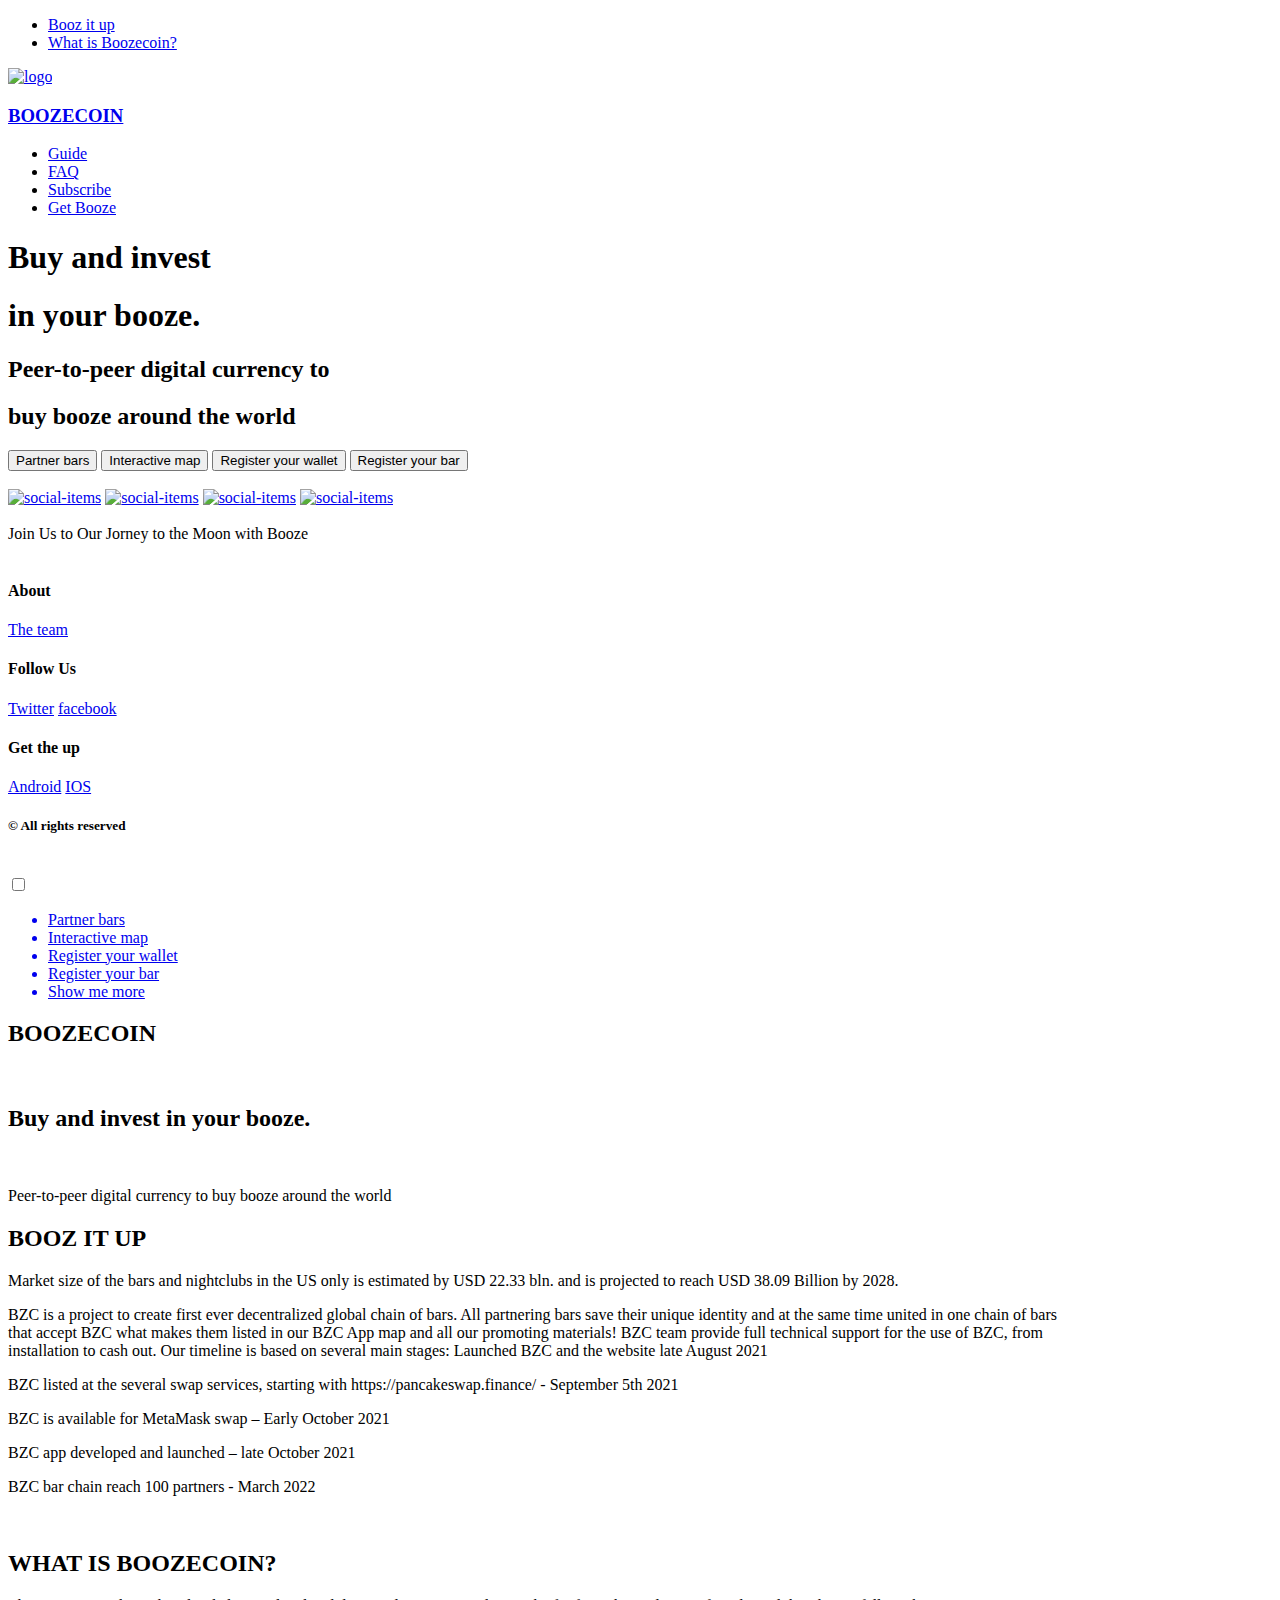
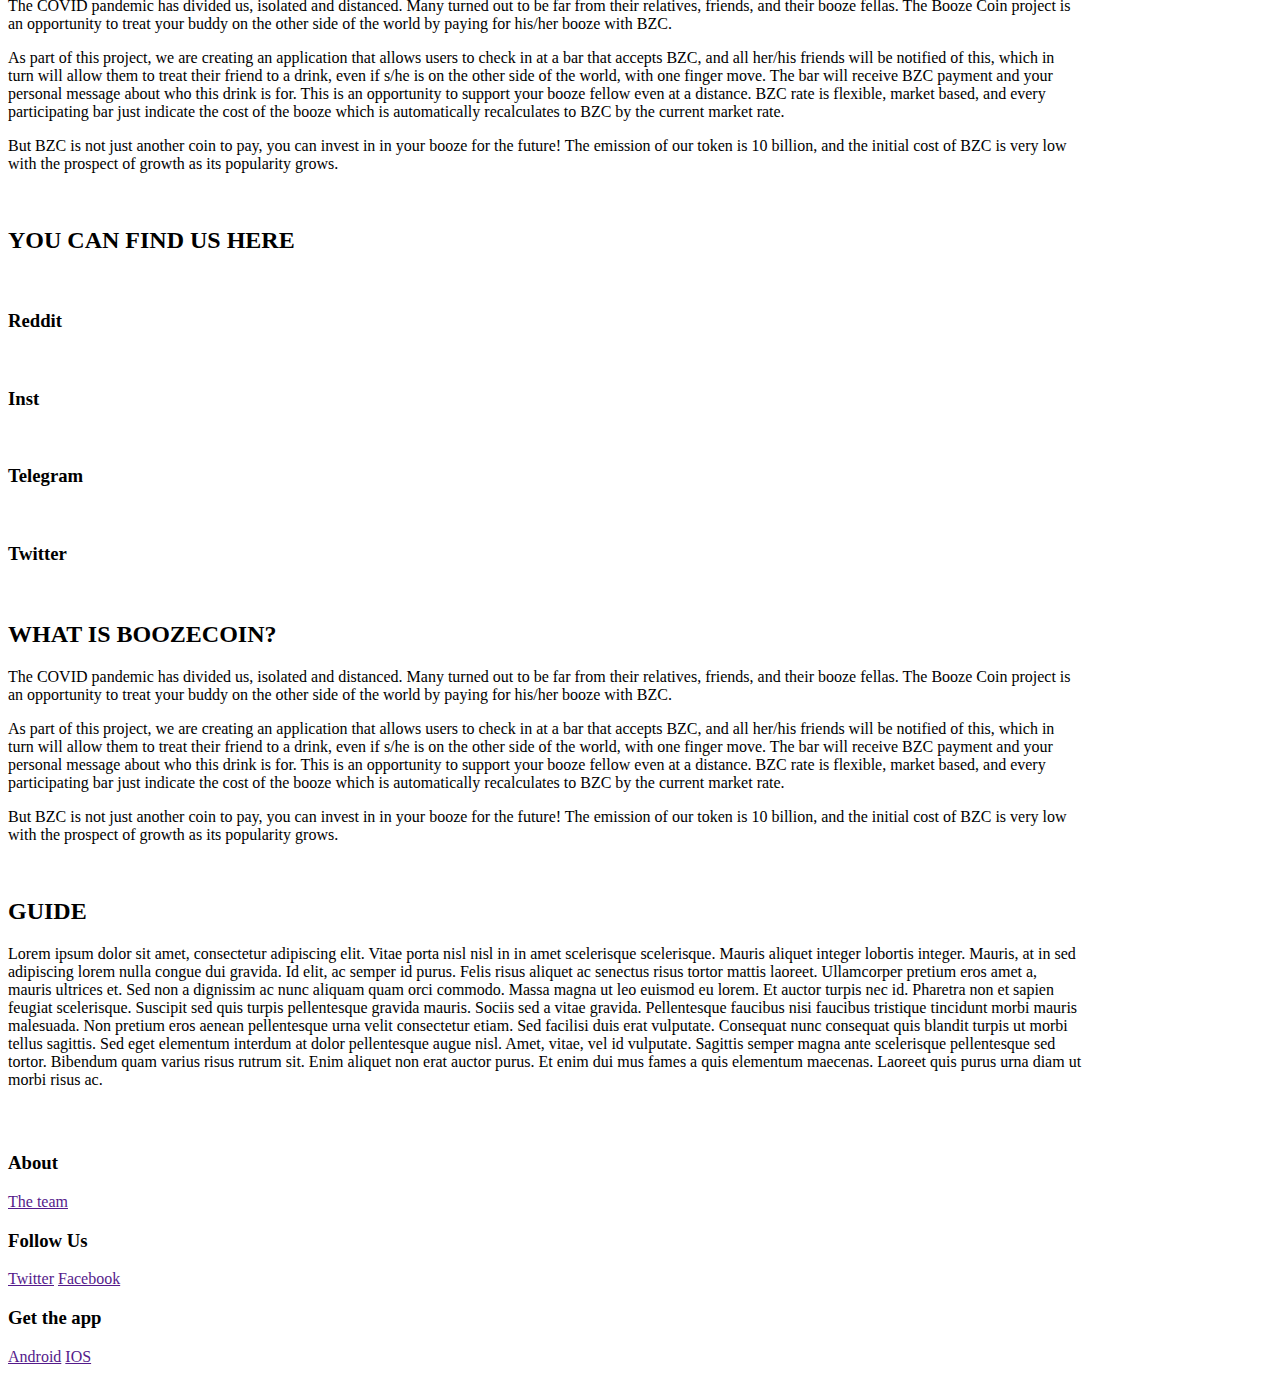
==== index.html @ 2bdb59c8 "Update index.html" ====
<!DOCTYPE html>
<html lang="en">
<head>
    <meta charset="UTF-8">
    <meta http-equiv="X-UA-Compatible" content="IE=edge">
    <meta name="viewport" content="width=device-width, initial-scale=1.0">
    <title>Boozecoin</title>
    <link rel="stylesheet" href="style.css">
    <link rel="stylesheet" href="mobile.css">
</head>
<body>
    <div class="desktop">
        <div class="background-line">
        <header class="desctop-header">
            <nav class="header__nav">
                <ul class="header__first-btns">
                    <li class="booz-it-up"><a class="header__link" href="booz-it-up.html">Booz it up</a></li>
                    <li><a class="header__link" href="What-is-Boozecoin.html">What is Boozecoin?</a></li>
                </ul>
                <a href="#">
                    <div class="header__title">
                        <img src="header-logo.png" alt="logo" class="header__logo">
                        <h3 class="text-logo">BOOZECOIN</h3>
                    </div>
                </a>
                <ul class="header__last-btns">
                    <li><a class="header__link" href="guide.html">Guide</a></li>
                    <li><a class="header__link" href="FAQ.html">FAQ</a></li>
                    <li><a class="header__btn-border" href="#">Subscribe</a></li>
                    <li><a class="header__btn-border" href="#">Get Booze</a></li>
                </ul>
            </nav>
        </header>
        <main class="desktop-main">
            <div class="wrapper-main">
                <div class="wrapper-img-text">
                    <div class="main-content">
                        <div class="wrapper-text">
                            <div class="main__title">
                                <h1 class="title-text">Buy and invest</h1>
                                <h1 class="title-text">in your booze.</h1>
                            </div>
                            <div class="main__subtitle">
                                <h2 class="subtitle-text">Peer-to-peer digital currency to</h2>
                                <h2 class="subtitle-text">buy booze around the world</h2>
                            </div>
                            <div class="main__wrapper">
                                <button class="main__button">Partner bars</button>
                                <button class="main__button">Interactive map</button>
                                <button class="main__button">Register your wallet</button>
                                <button class="main__button">Register your bar</button>
                            </div>
                        </div>
                        <div class="wrapper-img-main">
                            <div class="border">
                                <img src="background.png" alt="" class="background">
                            </div>
                        <div class="aside">
                            <a href="#"><img class="aside__items" src="twitter.svg" alt="social-items"></a>
                            <a href="#"><img class="aside__items" src="telegram.svg" alt="social-items" class="facebook"></a>
                            <a href="#"><img class="aside__items" src="social.svg" alt="social-items"></a>
                            <a href="#"><img class="aside__items" src="whatsapp.svg" alt="social-items"></a>
                        </div>
                        </div>
                    </div>
                </div>
            </div>

            <div class="main__item">
                <img class="cosmonaut" src="cosmonaut.png" alt="">
                <div class="main__text">Join Us to Our Jorney to the Moon with Booze</div>
            </div>
        </main>
        <div class="line line-height"></div>
        <div class="delimiter"></div>
        </div>
        <footer class="desktop-footer">
            <div class="footer__row-first">
                <img class="footer-cosmonaut" src="cosmonaut-footer.png" alt="">
                <div class="footer-links">
                    <div class="footer-card">
                        <h4 class="footer-title">About</h4>
                        <a class="footer-link" href="#">The team</a>
                    </div>
                    <div class="footer-card">
                        <h4 class="footer-title">Follow Us</h4>
                        <div class="row-footer-link">
                            <a class="footer-link first" href="#">Twitter</a>
                            <a class="footer-link" href="#">facebook</a>
                        </div>
                    </div>
                    <div class="footer-card">
                        <h4 class="footer-title">Get the up</h4>
                        <div class="row-footer-link">
                            <a class="footer-link first" href="#">Android</a>
                            <a class="footer-link" href="#">IOS</a>
                        </div>
                    </div>
                </div>
            </div>
            <div class="footer__row-second">
                <h5 class="copyright">© All rights reserved</h5>
                <div class="footer-icons">
                    <a href="#"><img class="footer-icon" src="ic1.svg" alt=""></a>
                    <a href="#"><img class="footer-icon" src="ic2.svg" alt=""></a>
                    <a href="#"><img class="footer-icon" src="ic3.svg" alt=""></a>
                    <a href="#"><img class="footer-icon" src="ic4.svg" alt=""></a>
                </div>
            </div>
        </footer>
    </div>

     <!-- MOBILE SITE  -->
    <div class="mobile">
        <header class="mobile-header">
            <nav role="navigation">
                <div id="menuToggle">
                  <!--
                  A fake / hidden checkbox is used as click reciever,
                  so you can use the :checked selector on it.
                  -->
                  <input type="checkbox" />
                  
                  <!--
                  Some spans to act as a hamburger.
                  
                  They are acting like a real hamburger,
                  not that McDonalds stuff.
                  -->
                  <span></span>
                  <span></span>
                  <span></span>
                  
                  <!--
                  Too bad the menu has to be inside of the button
                  but hey, it's pure CSS magic.
                  -->
                  <ul id="menu">
                    <a href="#"><li>Partner bars</li></a>
                    <a href="#"><li>Interactive map</li></a>
                    <a href="#"><li>Register your wallet</li></a>
                    <a href="#"><li>Register your bar</li></a>
                    <a href="https://erikterwan.com/" target="_blank"><li>Show me more</li></a>
                  </ul>
                </div>
              </nav>
            <h2 class="header-text__mobile">BOOZECOIN</h2>
            <div class="wrapper-header-logo_mobile">
                <img class="header-logo__mobile" src="header-logo.png" alt="">
            </div>
        </header>
        <main class="main-mobile">
            <div>
            <div style="display: flex; height: 86px;">
                <div class="wrapper-title-main-text_mobile">
                <h2 class="main-title-text_mobile">Buy and invest in your booze.</h2>
                </div>
                <div class="wrapper-icon-main_mobile">
                <img class="main-icon_mobile" src="header-logo.png" alt="">
                </div>
            </div>
            <p class="main-text_mobile">Peer-to-peer digital currency to buy booze around the world</p>
            </div>
        </main>
        <section class="section-text_mobile">
            <div style="width: 85%;">
            <h2 class="title-section__mobile">BOOZ IT UP</h2>

            <p class="text-section__mobile">
                Market size of the bars and nightclubs in the US only is estimated by USD 22.33 bln.  and is projected to reach USD 38.09 Billion by 2028.
            </p>
            <p class="text-section__mobile">
                BZC is a project to create first ever decentralized global chain of bars. All partnering bars save their unique identity and at the same time united in one chain of bars that accept BZC what makes them listed in our BZC App map and all our promoting materials! BZC team provide full technical support for the use of BZC, from installation to cash out. Our timeline is based on several main stages: Launched BZC and the website late August 2021
            </p>
            <p class="text-section__mobile">
                BZC listed at the several swap services, starting with https://pancakeswap.finance/ - September 5th 2021
            </p>
            <p class="text-section__mobile">
                BZC is available for MetaMask swap – Early October 2021
            </p>
            <p class="text-section__mobile">
                BZC app developed and launched – late October 2021
            </p>
            <p class="text-section__mobile">
                BZC bar chain reach 100 partners - March 2022
            </p>
            <img class="line-section__mobile" src="LINE-MOBILE.png" alt="">
            <h2 class="title-section__mobile">WHAT IS BOOZECOIN?</h2>
            <p class="text-section__mobile">
                The COVID pandemic has divided us, isolated and distanced. Many turned out to be far from their relatives, friends, and their booze fellas. The Booze Coin project is an opportunity to treat your buddy on the other side of the world by paying for his/her booze with BZC.
            </p>
            <p class="text-section__mobile">
                As part of this project, we are creating an application that allows users to check in at a bar that accepts BZC, and all her/his friends will be notified of this, which in turn will allow them to treat their friend to a drink, even if s/he is on the other side of the world, with one finger move. The bar will receive BZC payment and your personal message about who this drink is for. This is an opportunity to support your booze fellow even at a distance. BZC rate is flexible, market based, and every participating bar just indicate the cost of the booze which is automatically recalculates to BZC by the current market rate.
            </p>
            <p class="text-section__mobile">
                But BZC is not just another coin to pay, you can invest in in your booze for the future! The emission of our token is 10 billion, and the initial cost of BZC is very low with the prospect of growth as its popularity grows.
            </p>
            <img class="section-small-line__mobile" src="line__mobile.png" alt="">
            </div>
        </section>
        <section class="section-social__mobile">
            <h2  class="title-section__mobile">YOU CAN FIND US HERE</h2>
            <div class="wrapper-cards-section__mobile">
                <div class="section-card">
                    <img class="social-item__mobile-1" src="ic-social-mobile1.png" alt="">
                    <h3 class="title-social__mobile">Reddit</h3>
                </div>
                <div class="section-card">
                    <img class="social-item__mobile-2" src="ic-social-mobile2.png" alt="">
                    <h3 class="title-social__mobile">Inst</h3>
                </div>
                <div class="section-card">
                    <img class="social-item__mobile-3" src="ic-social-mobile3.png" alt="">
                    <h3 class="title-social__mobile">Telegram</h3>
                </div>
                <div class="section-card">
                    <img class="social-item__mobile-4" src="ic-social-mobile4.png" alt="">
                    <h3 class="title-social__mobile">Twitter</h3>
                </div>
            </div>
        </section>
        <section class="section-text_mobile" style="margin-bottom: 5%;">
            <div style="width: 85%;">
                <img class="line-section__mobile" src="LINE-MOBILE.png" alt="">
                <h2 class="title-section__mobile">WHAT IS BOOZECOIN?</h2>

                <p class="text-section__mobile">
                    The COVID pandemic has divided us, isolated and distanced. Many turned out to be far from their relatives, friends, and their booze fellas. The Booze Coin project is an opportunity to treat your buddy on the other side of the world by paying for his/her booze with BZC.
                </p>
                <p class="text-section__mobile">
                    As part of this project, we are creating an application that allows users to check in at a bar that accepts BZC, and all her/his friends will be notified of this, which in turn will allow them to treat their friend to a drink, even if s/he is on the other side of the world, with one finger move. The bar will receive BZC payment and your personal message about who this drink is for. This is an opportunity to support your booze fellow even at a distance. BZC rate is flexible, market based, and every participating bar just indicate the cost of the booze which is automatically recalculates to BZC by the current market rate.
                </p>
                <p class="text-section__mobile">
                    But BZC is not just another coin to pay, you can invest in in your booze for the future! The emission of our token is 10 billion, and the initial cost of BZC is very low with the prospect of growth as its popularity grows.
                </p>
                <img class="line-section__mobile" src="LINE-MOBILE.png" alt="">
                <h2 class="title-section__mobile">GUIDE</h2>
                <p class="text-section__mobile">
                    Lorem ipsum dolor sit amet, consectetur adipiscing elit. Vitae porta nisl nisl in in amet scelerisque scelerisque. Mauris aliquet integer lobortis integer. Mauris, at in sed adipiscing lorem nulla congue dui gravida. Id elit, ac semper id purus. Felis risus aliquet ac senectus risus tortor mattis laoreet. Ullamcorper pretium eros amet a, mauris ultrices et. Sed non a dignissim ac nunc aliquam quam orci commodo. Massa magna ut leo euismod eu lorem. Et auctor turpis nec id. Pharetra non et sapien feugiat scelerisque. Suscipit sed quis turpis pellentesque gravida mauris. Sociis sed a vitae gravida. Pellentesque faucibus nisi faucibus tristique tincidunt morbi mauris malesuada. Non pretium eros aenean pellentesque urna velit consectetur etiam. Sed facilisi duis erat vulputate. Consequat nunc consequat quis blandit turpis ut morbi tellus sagittis. Sed eget elementum interdum at dolor pellentesque augue nisl. Amet, vitae, vel id vulputate. Sagittis semper magna ante scelerisque pellentesque sed tortor. Bibendum quam varius risus rutrum sit. Enim aliquet non erat auctor purus. Et enim dui mus fames a quis elementum maecenas. Laoreet quis purus urna diam ut morbi risus ac.
                </p>
            </div>
        </section>
        <footer class="footer-mobile">
            <div class="footer-row__mobile">
                <div class="card-footer__mobile">
                    <h3 class="title-footer__mobile">About</h3>
                    <div class="footer-links__mobile">
                        <a href="" class="footer-link__mobile">The team</a>
                    </div>
                </div>
                <div class="card-footer__mobile">
                    <h3 class="title-footer__mobile">Follow Us</h3>
                    <div class="footer-links__mobile">
                        <a href="" class="footer-link__mobile">Twitter</a>
                        <a href="" class="footer-link__mobile">Facebook</a>
                    </div>
                </div>
                <div class="card-footer__mobile">
                    <h3 class="title-footer__mobile">Get the app</h3>
                    <div class="footer-links__mobile">
                        <a href="" class="footer-link__mobile">Android</a>
                        <a href="" class="footer-link__mobile">IOS</a>
                    </div>
                </div>
            </div>
            <div class="footer-icons__mobile">
                <a href="#"><img src="twiiter-footer-m1.png" alt="" class="footer-icon__mobile"></a>
                <a href="#"><img src="twiiter-footer-m2.png" alt="" class="footer-icon__mobile"></a>
                <a href="#"><img src="twiiter-footer-m3.png" alt="" class="footer-icon__mobile"></a>
                <a href="#"><img src="twiiter-footer-m4.png" alt="" class="footer-icon__mobile"></a>
            </div>
        </footer>
    </div>
</body>
</html>
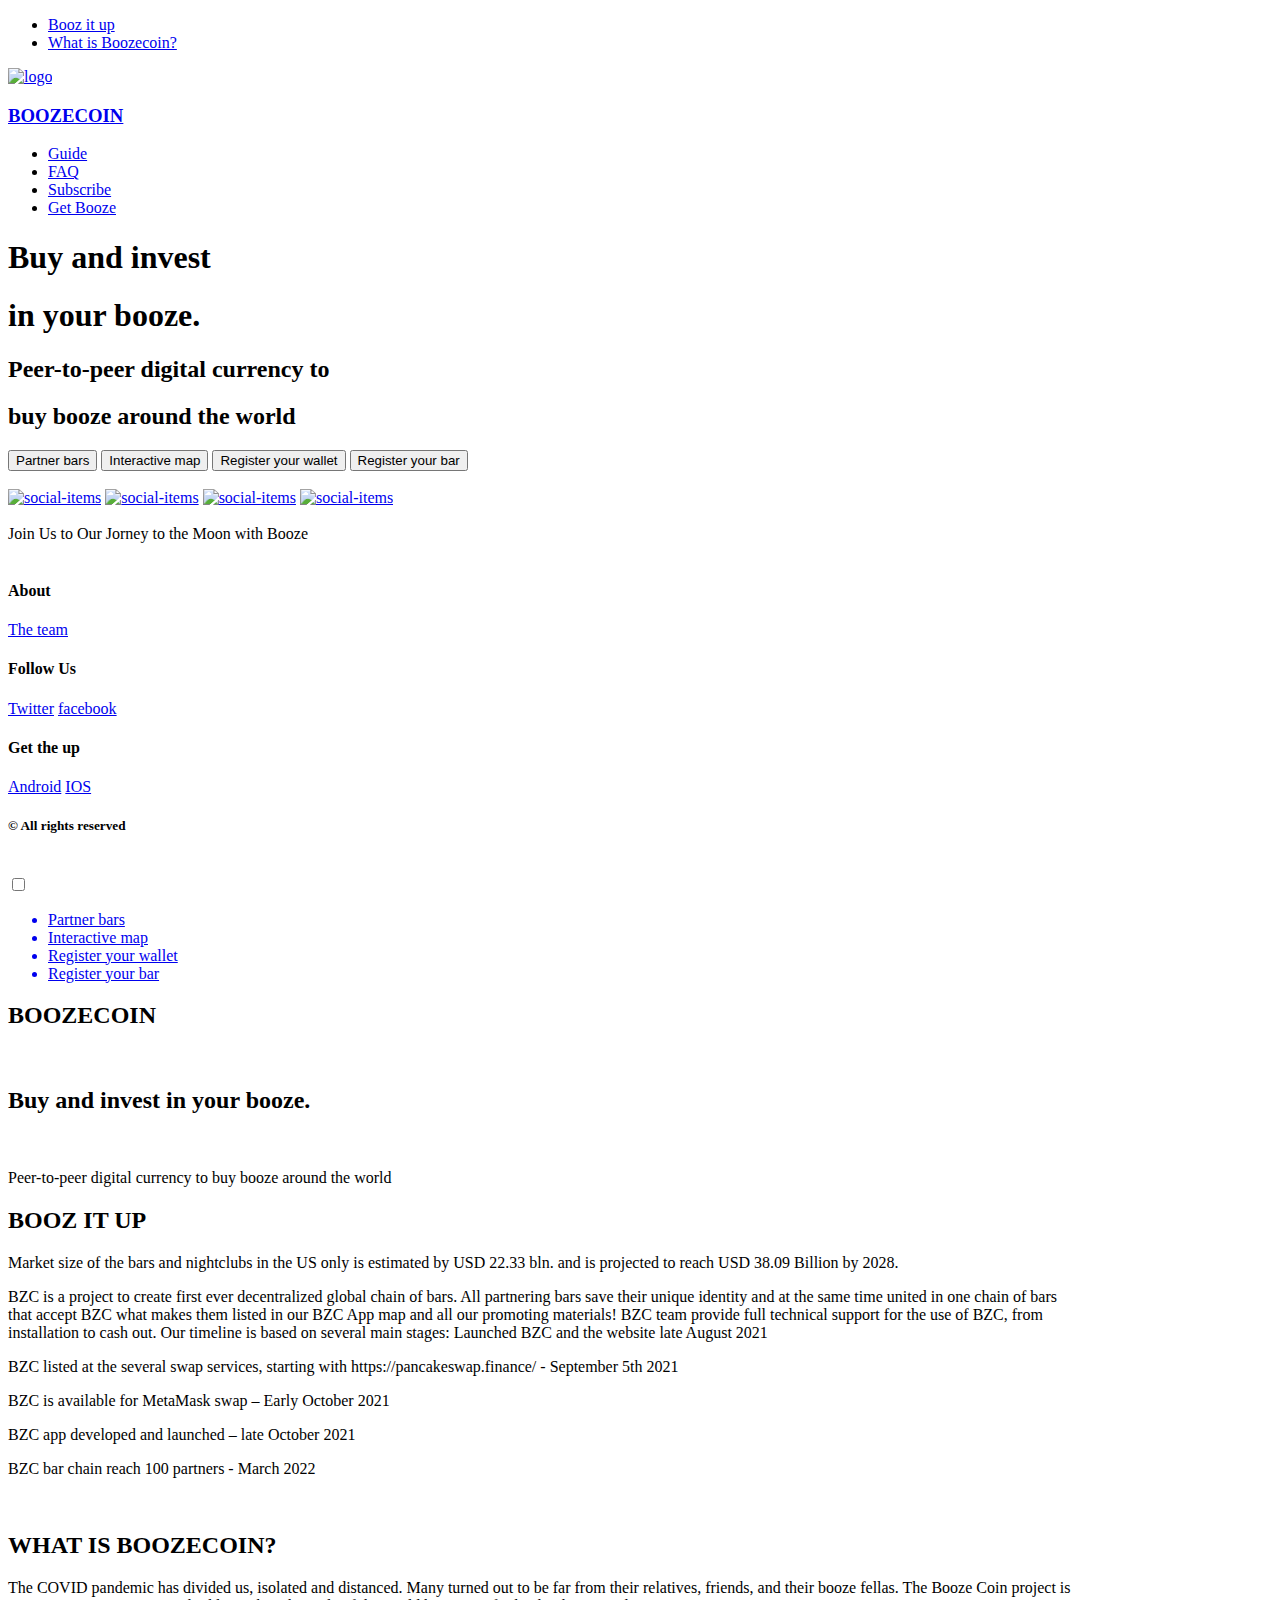
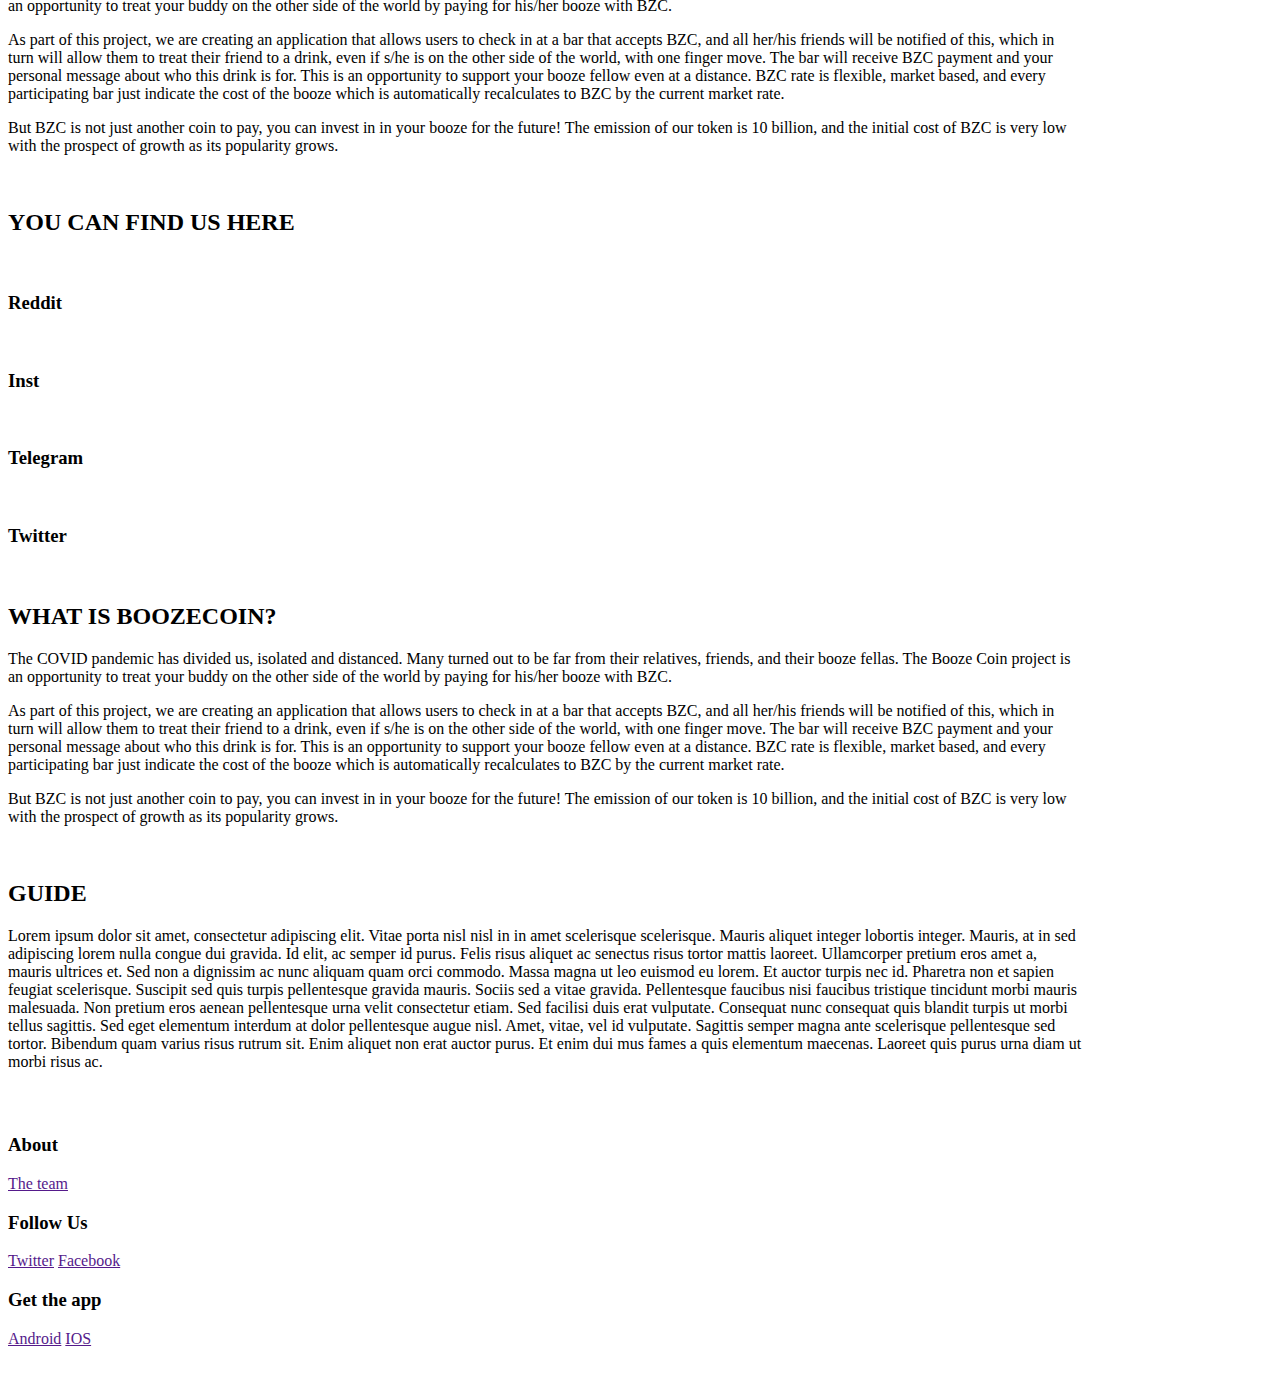
==== commit 0c6d3fb1: "Update index.html" ====
--- a/index.html
+++ b/index.html
@@ -140,13 +140,12 @@
                     <a href="#"><li>Interactive map</li></a>
                     <a href="#"><li>Register your wallet</li></a>
                     <a href="#"><li>Register your bar</li></a>
-                    <a href="https://erikterwan.com/" target="_blank"><li>Show me more</li></a>
                   </ul>
                 </div>
               </nav>
             <h2 class="header-text__mobile">BOOZECOIN</h2>
             <div class="wrapper-header-logo_mobile">
-                <img class="header-logo__mobile" src="header-logo.png" alt="">
+                <img class="header-logo__mobile" src="background.png" alt="">
             </div>
         </header>
         <main class="main-mobile">
@@ -156,7 +155,7 @@
                 <h2 class="main-title-text_mobile">Buy and invest in your booze.</h2>
                 </div>
                 <div class="wrapper-icon-main_mobile">
-                <img class="main-icon_mobile" src="header-logo.png" alt="">
+                <img class="main-icon_mobile" src="background.png" alt="">
                 </div>
             </div>
             <p class="main-text_mobile">Peer-to-peer digital currency to buy booze around the world</p>
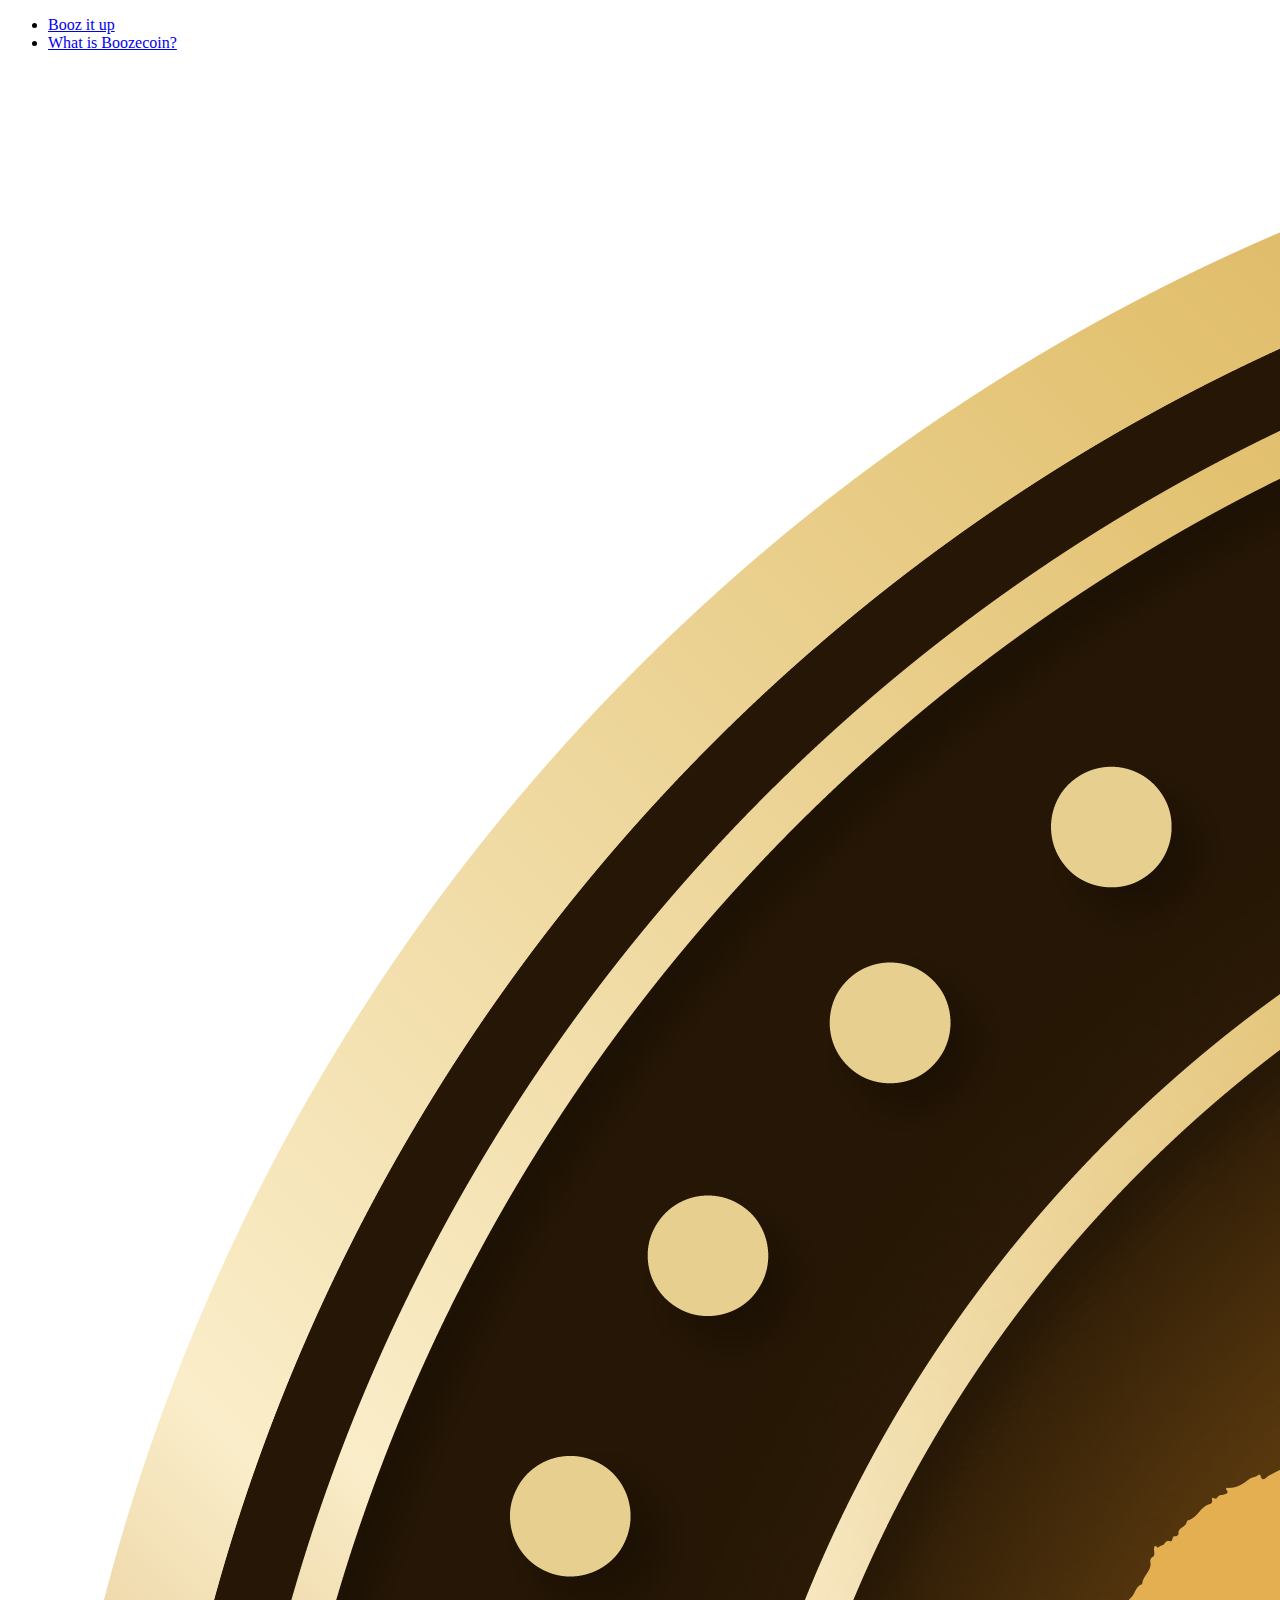
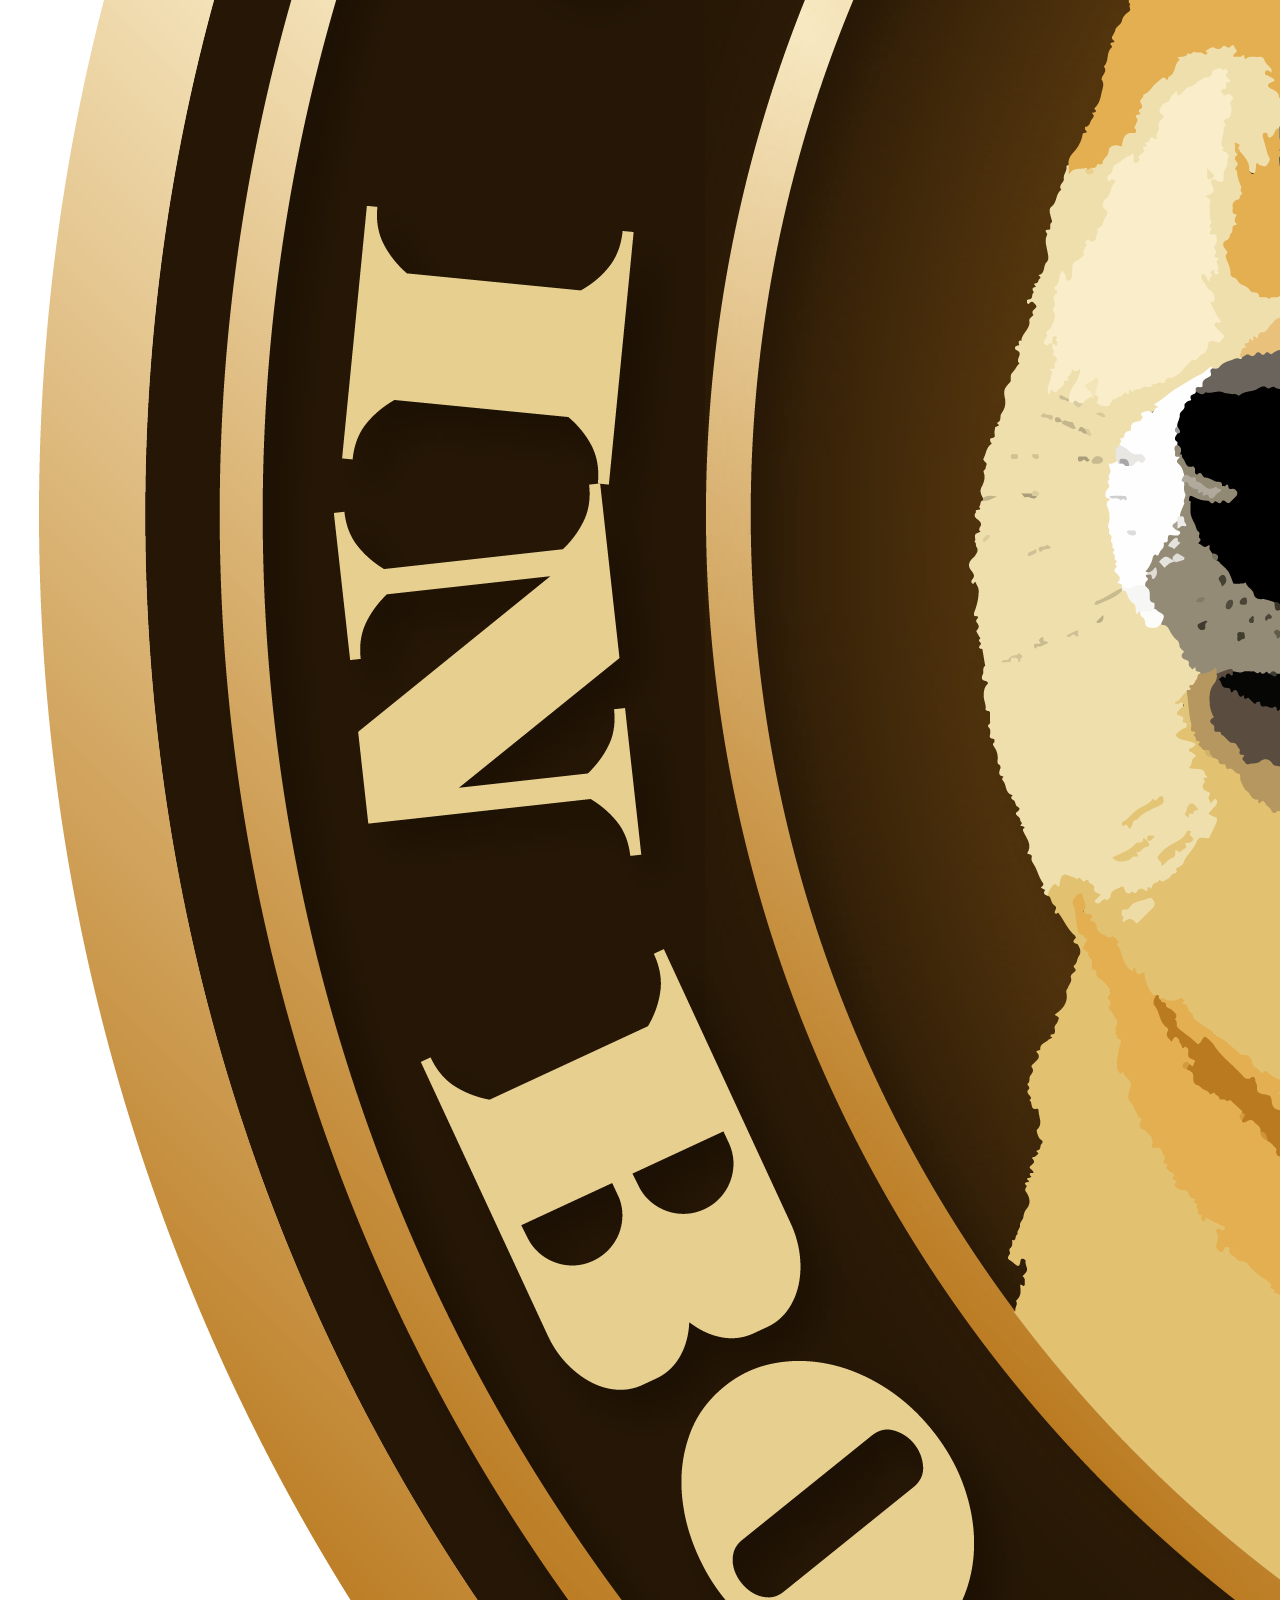
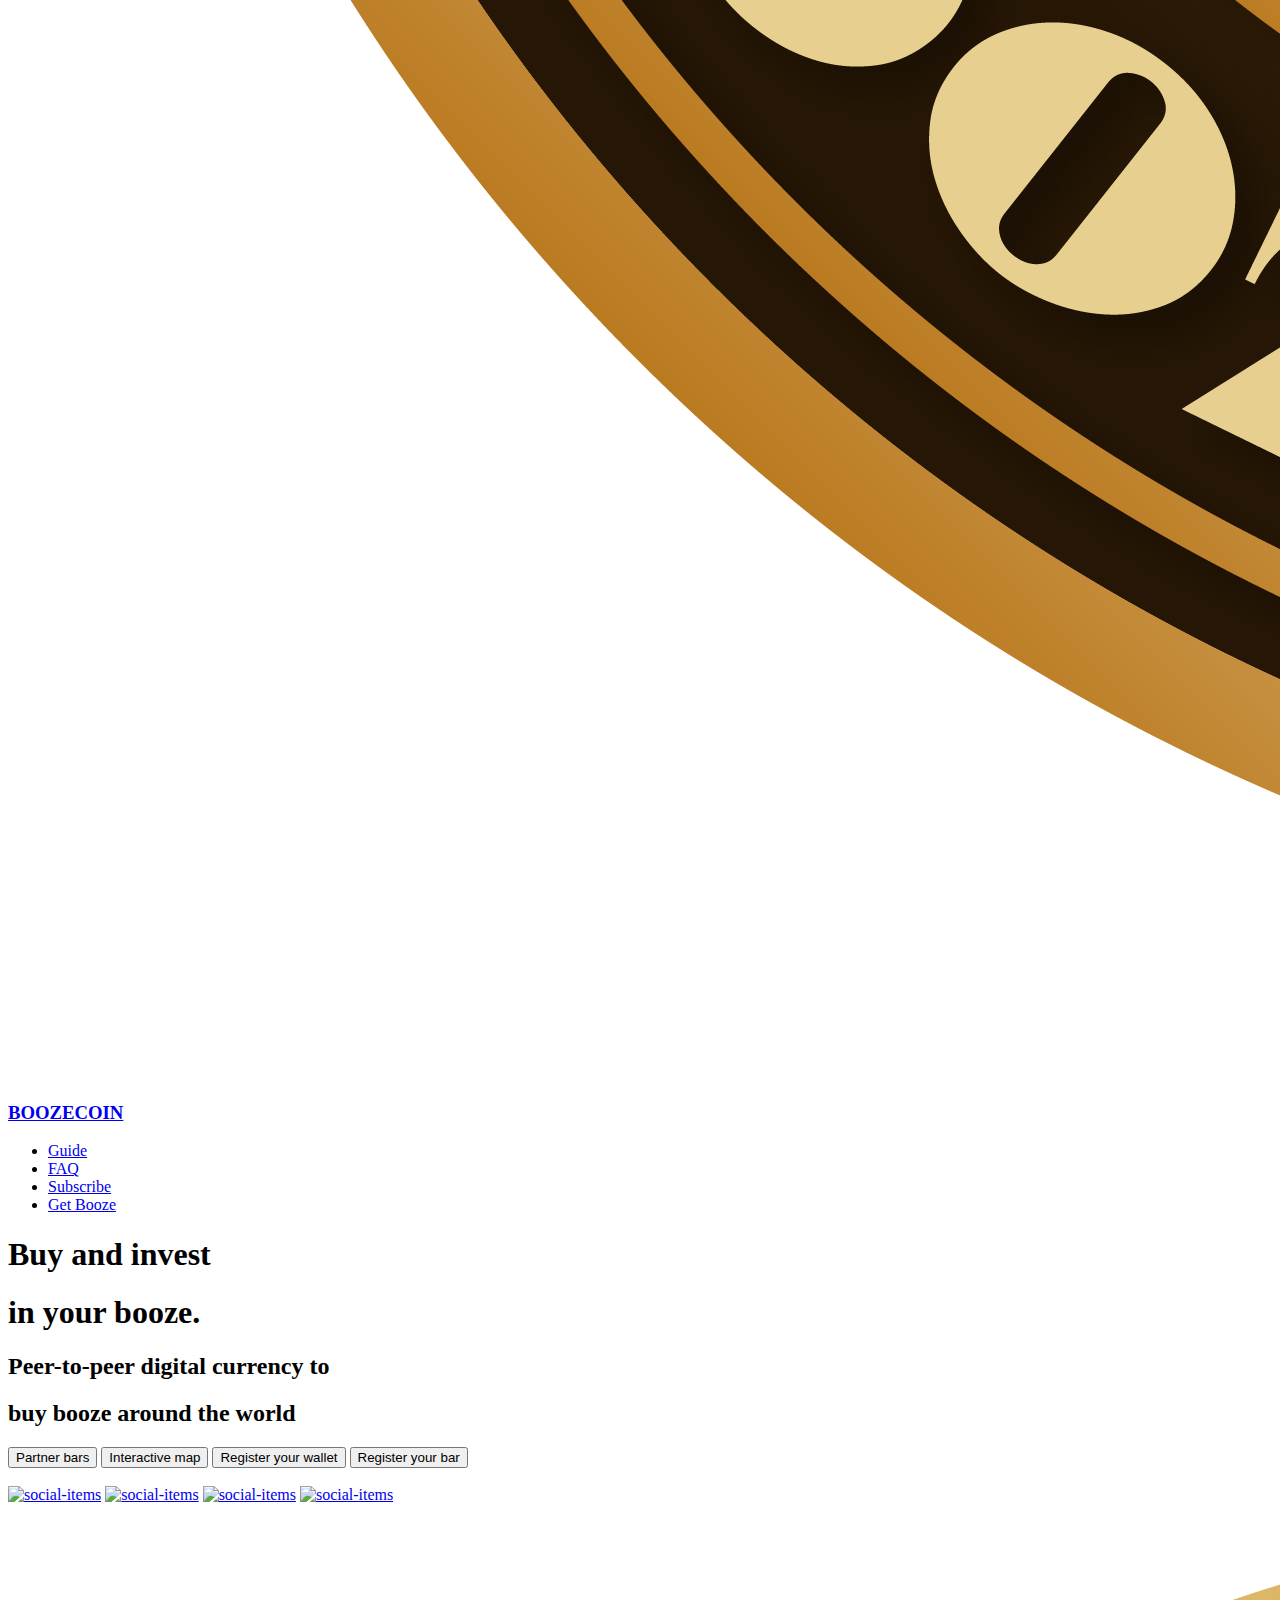
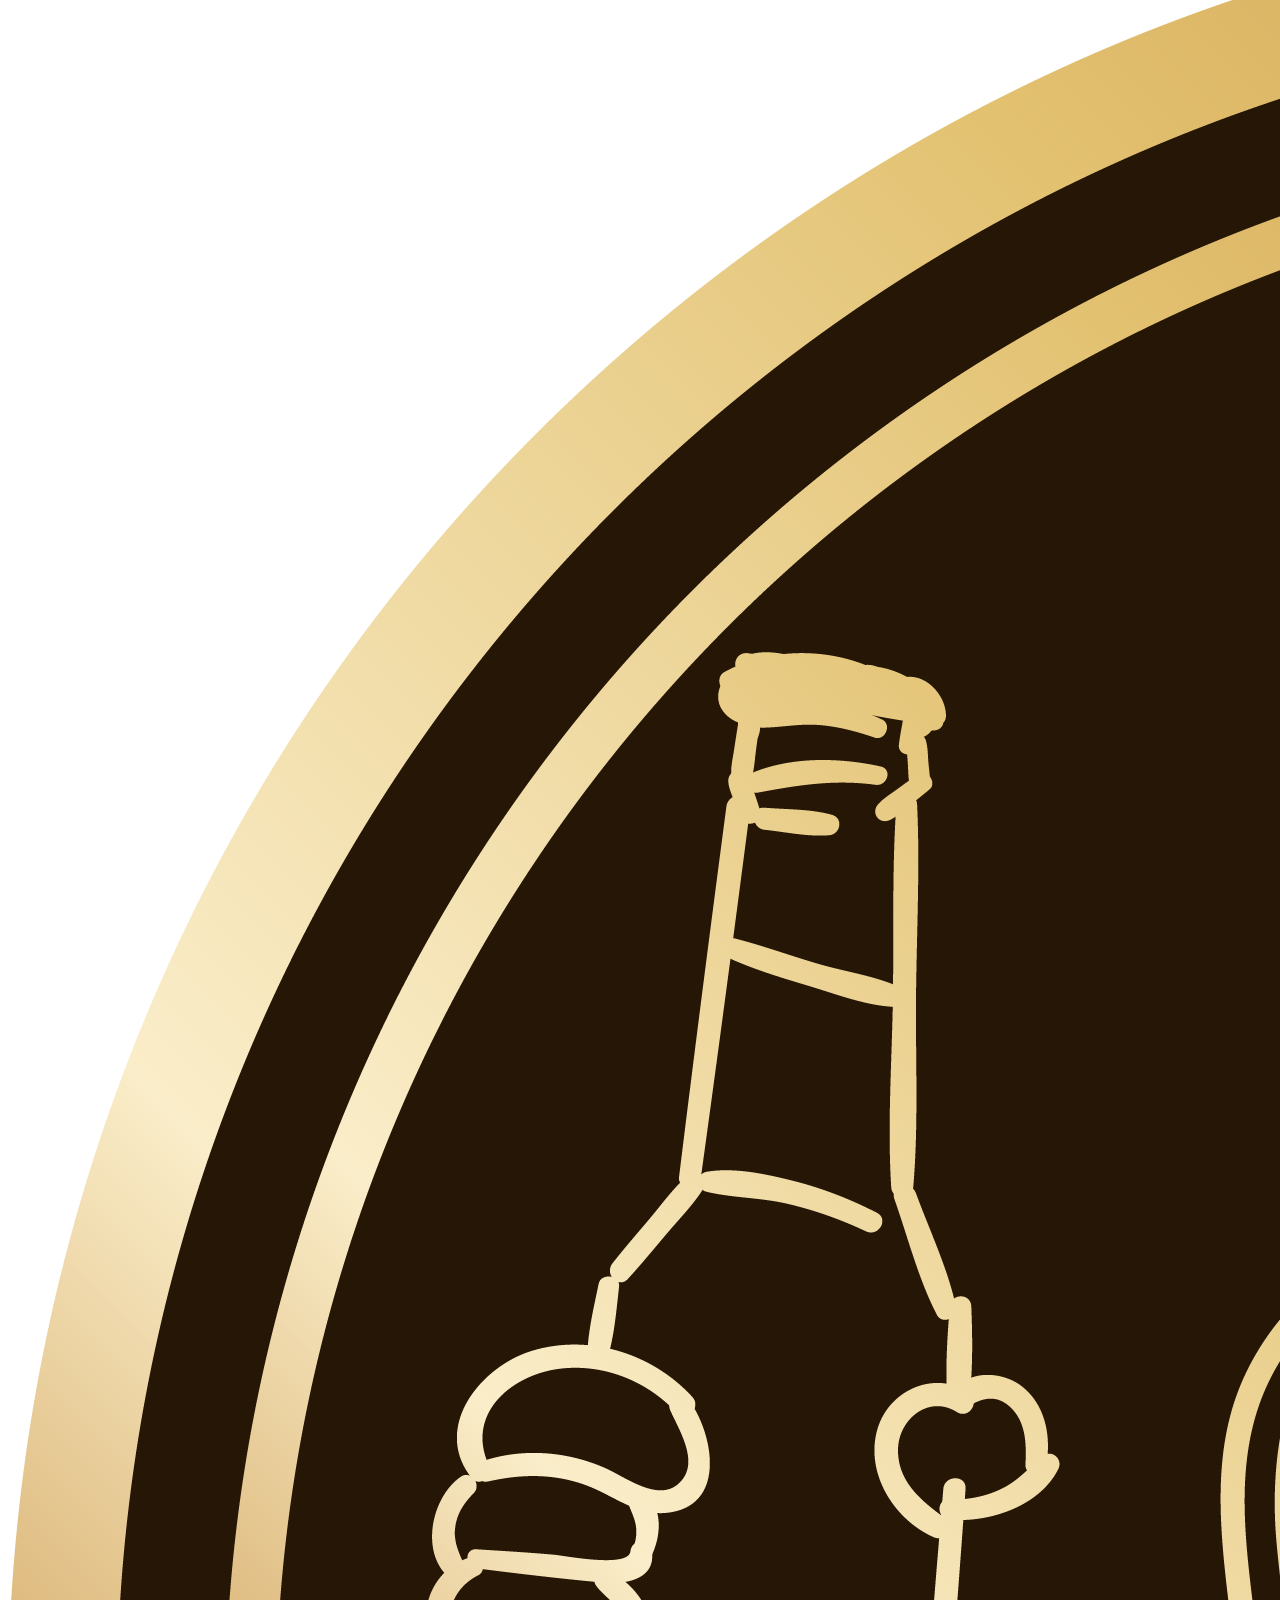
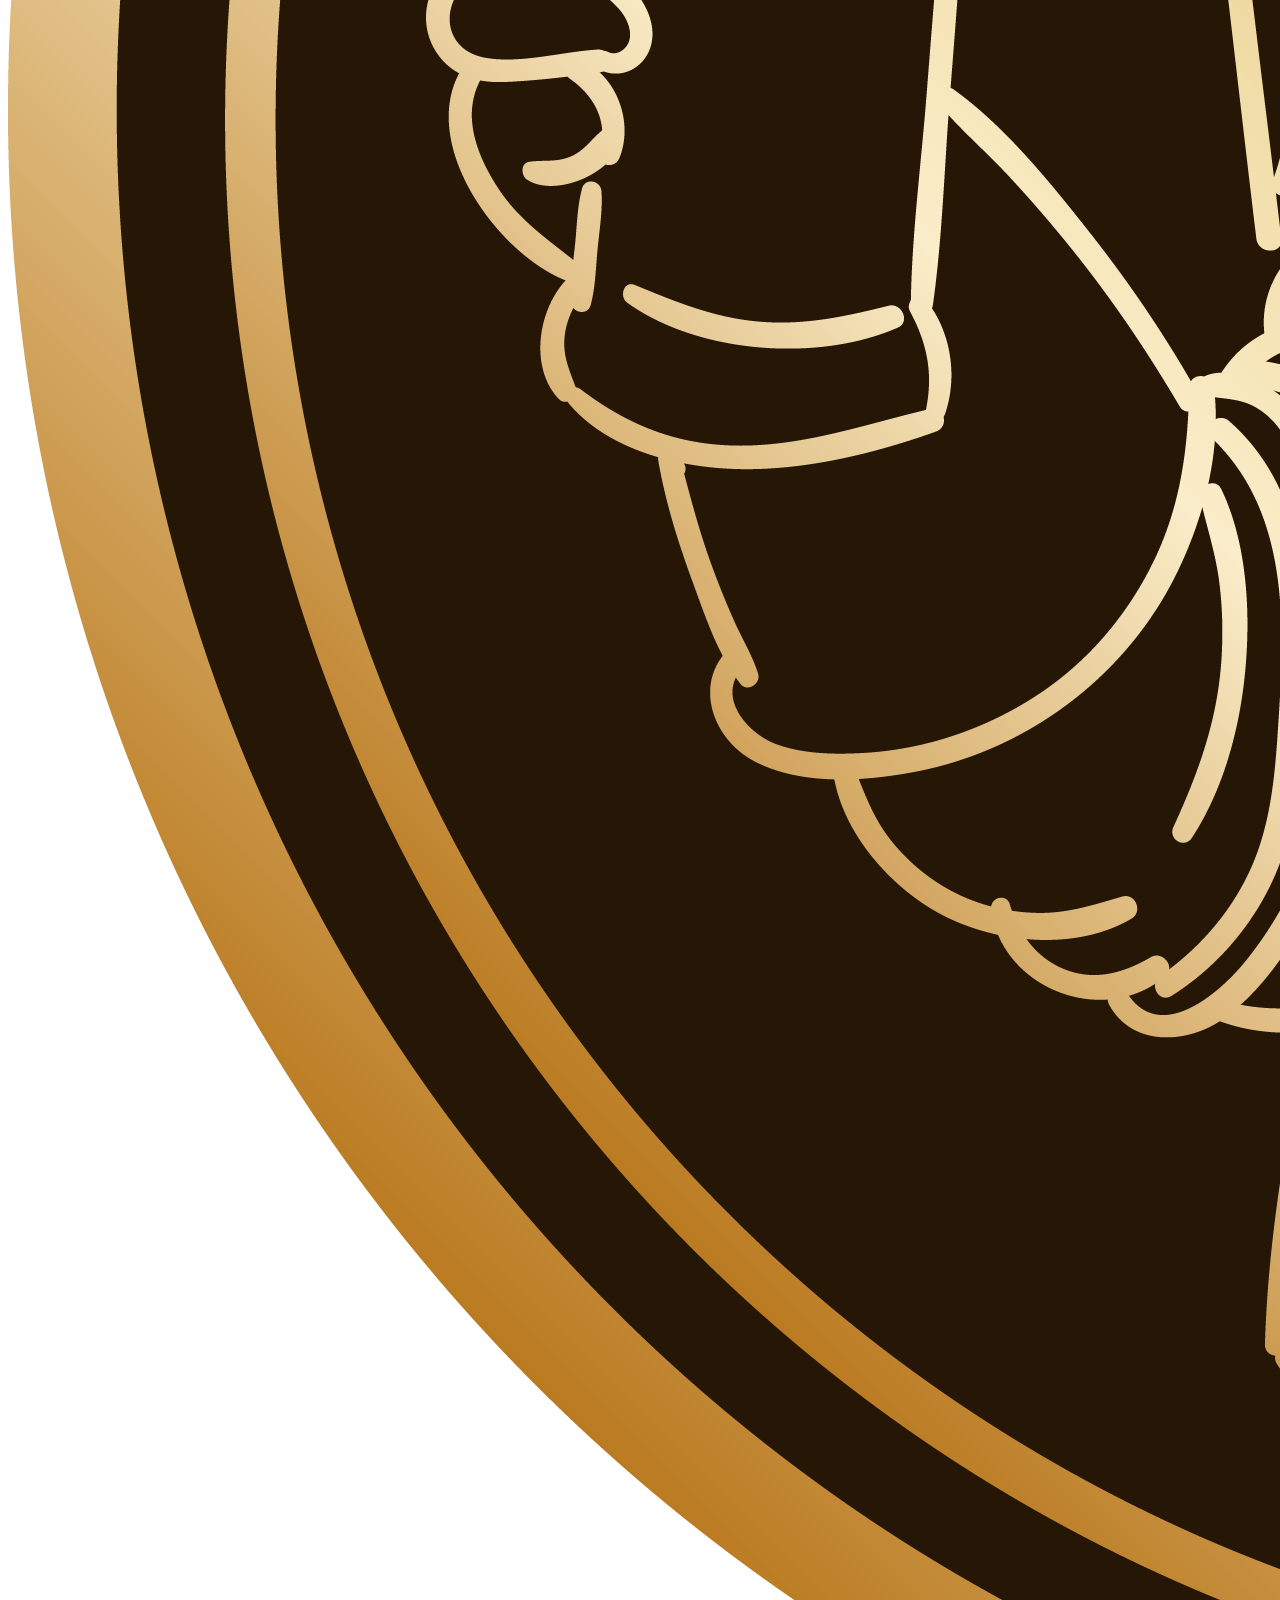
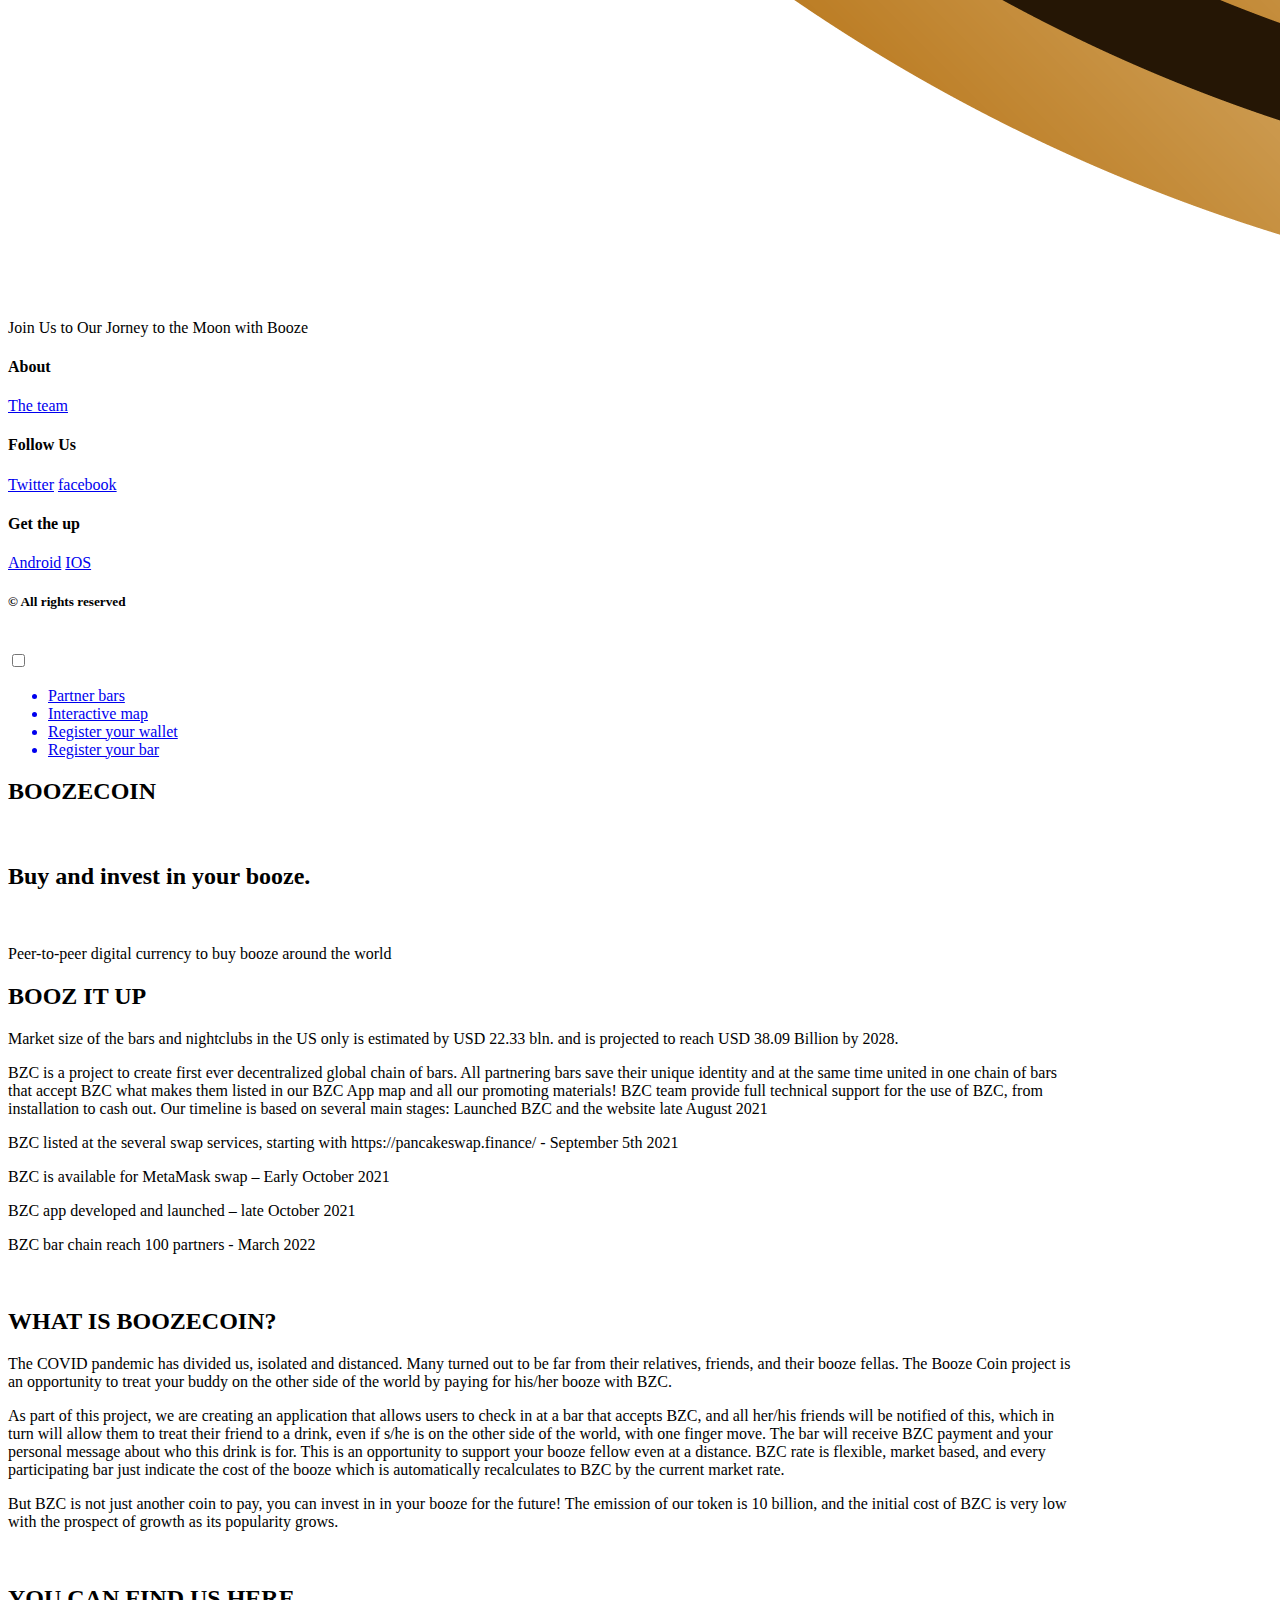
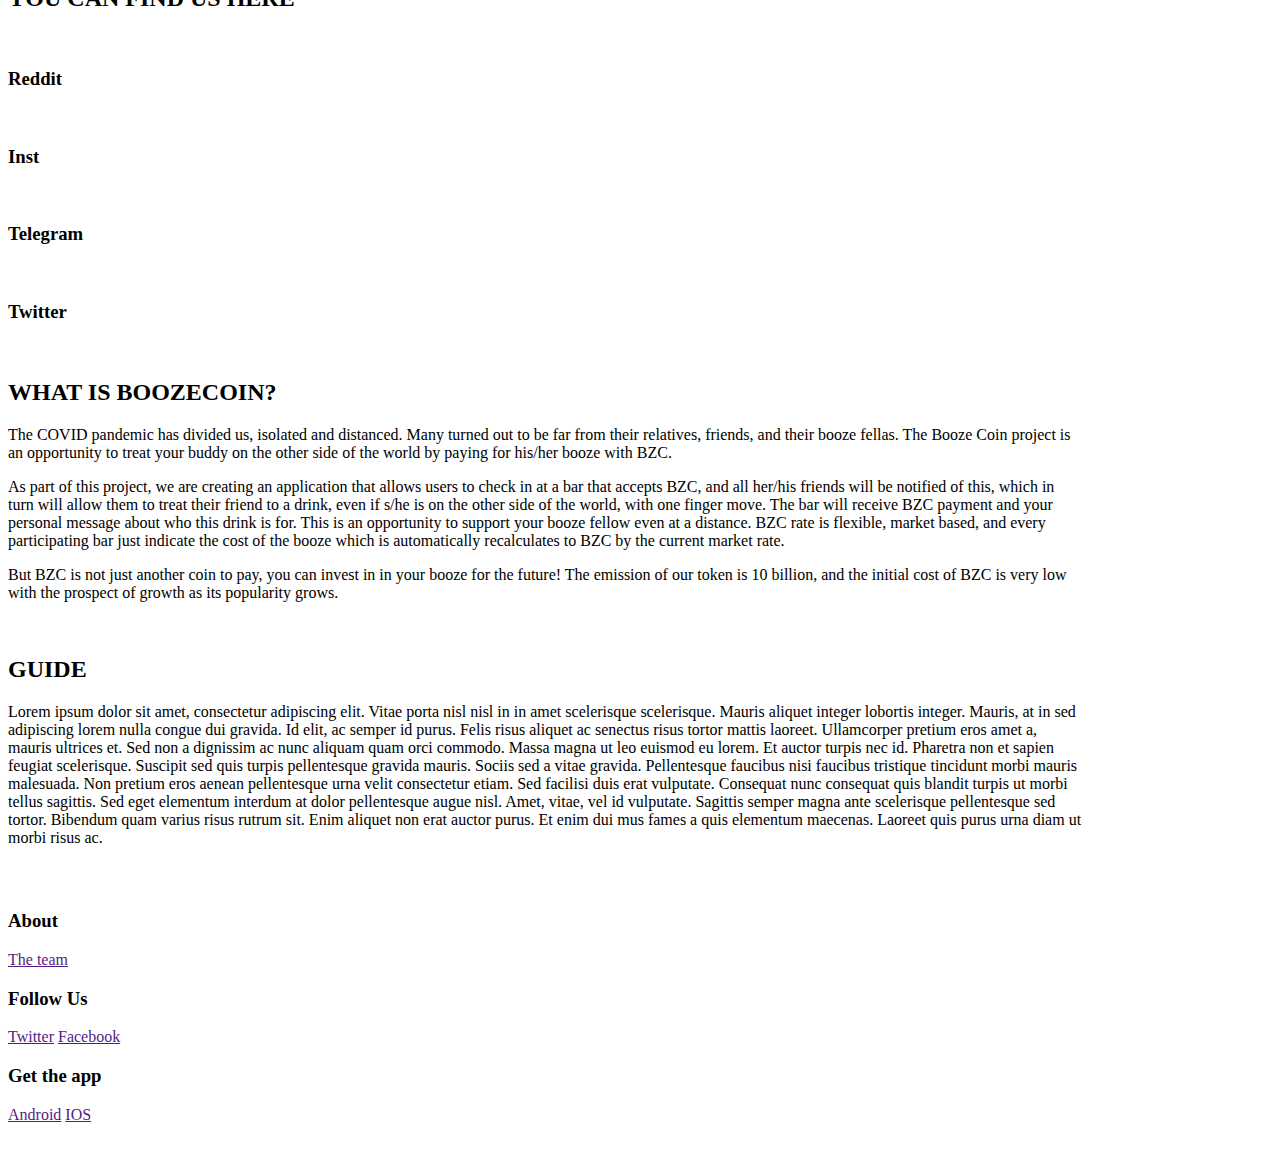
==== commit 6ff511a2: "Not all Done" ====
--- a/index.html
+++ b/index.html
@@ -27,7 +27,7 @@
                     <li><a class="header__link" href="guide.html">Guide</a></li>
                     <li><a class="header__link" href="FAQ.html">FAQ</a></li>
                     <li><a class="header__btn-border" href="#">Subscribe</a></li>
-                    <li><a class="header__btn-border" href="#">Get Booze</a></li>
+                    <li><a class="header__btn-border" href="get_booze.html">Get Booze</a></li>
                 </ul>
             </nav>
         </header>
@@ -76,7 +76,7 @@
         </div>
         <footer class="desktop-footer">
             <div class="footer__row-first">
-                <img class="footer-cosmonaut" src="cosmonaut-footer.png" alt="">
+
                 <div class="footer-links">
                     <div class="footer-card">
                         <h4 class="footer-title">About</h4>
